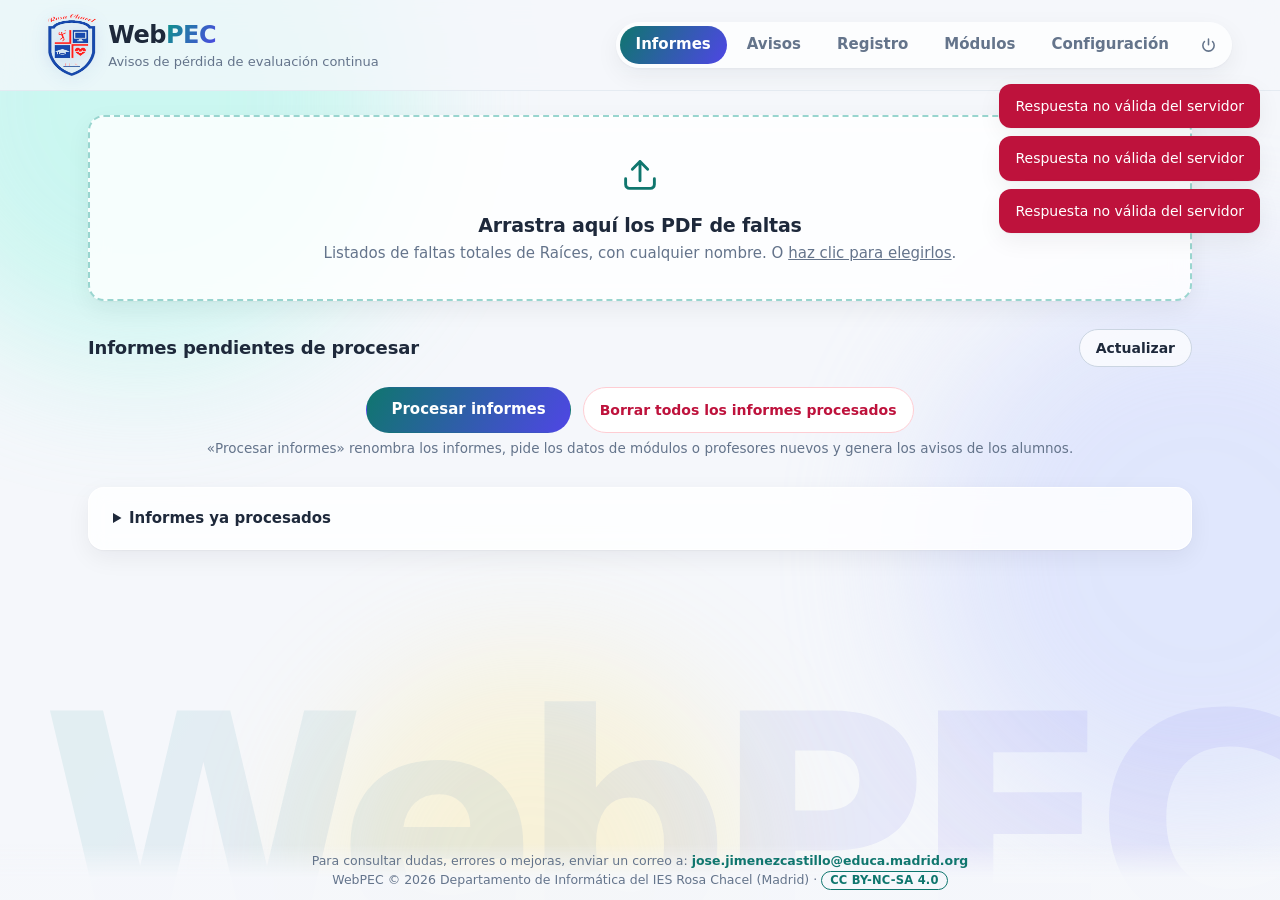
==== web/index.html @ 966b1769 "WebPEC 3.00: datos en DATOS/ con migración, anular avisos, instalador y licencia - Datos separados d" ====
<!doctype html>
<html lang="es">
<head>
  <meta charset="utf-8">
  <meta name="viewport" content="width=device-width, initial-scale=1">
  <title>WebPEC</title>
  <link rel="icon" href="/web/favicon.png" type="image/png">
  <link rel="stylesheet" href="/web/estilo.css">
</head>
<body>
  <div class="fondo" aria-hidden="true">
    <div class="mancha m1"></div>
    <div class="mancha m2"></div>
    <div class="mancha m3"></div>
    <div class="marca-agua">WebPEC</div>
  </div>

  <header class="cabecera">
    <div class="marca">
      <img src="/web/escudo.png" alt="Escudo del IES Rosa Chacel" class="logo">
      <div>
        <h1>Web<span>PEC</span> <small class="version" id="version"></small></h1>
        <p id="subtitulo">Avisos de pérdida de evaluación continua</p>
      </div>
    </div>
    <nav class="pestanas" role="tablist">
      <button class="pestana activa" data-vista="informes">Informes</button>
      <button class="pestana" data-vista="avisos">Avisos <span class="contador" id="contador-avisos"></span></button>
      <button class="pestana" data-vista="registro">Registro</button>
      <button class="pestana" data-vista="modulos">Módulos</button>
      <button class="pestana" data-vista="config">Configuración</button>
      <button class="pestana apagar" id="boton-cerrar" title="Cerrar WebPEC" aria-label="Cerrar WebPEC">
        <svg viewBox="0 0 24 24" aria-hidden="true"><path d="M12 3v8M6.3 6.3a8 8 0 1 0 11.4 0" fill="none" stroke="currentColor" stroke-width="2.2" stroke-linecap="round"/></svg>
      </button>
    </nav>
  </header>

  <main>
    <!-- ======================================================= INFORMES -->
    <section class="vista activa" id="vista-informes">
      <div class="tarjeta zona-subida" id="zona-subida" tabindex="0">
        <input type="file" id="selector" accept=".pdf,application/pdf" multiple hidden>
        <svg viewBox="0 0 48 48" class="icono-subida" aria-hidden="true">
          <path d="M24 31V11m0 0-8 8m8-8 8 8" fill="none" stroke="currentColor" stroke-width="3" stroke-linecap="round" stroke-linejoin="round"/>
          <path d="M9 29v6a4 4 0 0 0 4 4h22a4 4 0 0 0 4-4v-6" fill="none" stroke="currentColor" stroke-width="3" stroke-linecap="round"/>
        </svg>
        <h2>Arrastra aquí los PDF de faltas</h2>
        <p>Listados de faltas totales de Raíces, con cualquier nombre. O <u>haz clic para elegirlos</u>.</p>
      </div>

      <div class="titulo-seccion">
        <h2>Informes pendientes de procesar</h2>
        <button class="boton suave" id="recargar-informes">Actualizar</button>
      </div>
      <div id="lista-informes"></div>

      <div class="botonera">
        <button class="boton principal grande" id="boton-procesar">Procesar informes</button>
        <button class="boton peligro-suave" id="boton-borrar-procesados">Borrar todos los informes procesados</button>
      </div>
      <p class="nota centrada">«Procesar informes» renombra los informes, pide los datos de módulos o profesores
        nuevos y genera los avisos de los alumnos.</p>

      <div id="resultado-proceso"></div>

      <details class="tarjeta plegable">
        <summary>Informes ya procesados</summary>
        <div id="lista-procesados"></div>
      </details>
    </section>

    <!-- ========================================================= AVISOS -->
    <section class="vista" id="vista-avisos">
      <div class="titulo-seccion">
        <div class="interruptor" role="tablist">
          <button class="activo" data-carpeta="pendientes">Pendientes de entregar</button>
          <button data-carpeta="realizados">Entregados</button>
          <button data-carpeta="anulados">Anulados</button>
        </div>
        <div class="filtros">
          <select id="filtro-profesor"><option value="">Todos los profesores</option></select>
          <select id="filtro-tipo">
            <option value="">Todos los tipos</option>
            <option value="AVISO_PEC">Aviso 7,5 %</option>
            <option value="PEC">Pérdida 15 %</option>
          </select>
          <input type="search" id="filtro-texto" placeholder="Buscar alumno, grupo, módulo…">
          <button class="boton peligro-suave" id="boton-borrar-avisos">Borrar avisos…</button>
        </div>
      </div>

      <p class="nota ayuda" id="ayuda-avisos">Marca las casillas de los avisos para <b>imprimirlos</b>, descargarlos en ZIP
        o <b>marcarlos como entregados</b> (botones en la barra inferior), o usa «Entregado» en cada fila.
        La entrega al alumnado la haces tú, en persona o por correo: WebPEC solo lleva la cuenta.</p>
      <div class="tarjeta sin-relleno">
        <table class="tabla" id="tabla-avisos">
          <thead>
            <tr>
              <th class="col-check"><input type="checkbox" id="marcar-todos" aria-label="Marcar todos"></th>
              <th>Tipo</th><th>Alumno/a</th><th>Grupo</th><th>Módulo</th><th class="num">FI</th>
              <th>Informe</th><th>Profesor/a</th><th></th>
            </tr>
          </thead>
          <tbody></tbody>
        </table>
        <div class="vacio oculto" id="avisos-vacio"></div>
      </div>

      <div class="barra-seleccion oculto" id="barra-seleccion">
        <span id="texto-seleccion"></span>
        <div class="acciones">
          <button class="boton principal" id="accion-imprimir">Imprimir</button>
          <button class="boton" id="accion-zip">Descargar ZIP</button>
          <button class="boton" id="accion-mover"></button>
          <button class="boton peligro" id="accion-anular">Anular…</button>
        </div>
      </div>
    </section>

    <!-- ======================================================= REGISTRO -->
    <section class="vista" id="vista-registro">
      <div class="titulo-seccion">
        <h2>Registro de avisos emitidos</h2>
        <div class="filtros">
          <input type="search" id="filtro-registro" placeholder="Buscar…">
          <button class="boton peligro-suave" id="boton-vaciar-registro">Vaciar registro</button>
        </div>
      </div>
      <p class="nota">Cada aviso queda anotado aquí y no se vuelve a generar. Si un aviso se emitió por error,
        <b>anúlalo</b>: queda tachado en el registro y, si procede, el siguiente informe lo volverá a generar.</p>
      <div class="tarjeta sin-relleno">
        <table class="tabla" id="tabla-registro">
          <thead>
            <tr><th>Informe</th><th>Tipo</th><th>Alumno/a</th><th>Grupo</th><th>Módulo</th>
                <th class="num">FI</th><th class="num">Umbral</th><th>Profesor/a</th><th>Generado</th><th></th></tr>
          </thead>
          <tbody></tbody>
        </table>
      </div>
    </section>

    <!-- ======================================================== MÓDULOS -->
    <section class="vista" id="vista-modulos">
      <div class="titulo-seccion">
        <h2>Módulos</h2>
        <button class="boton peligro-suave" id="boton-vaciar-modulos">Borrar todos los módulos y profesores</button>
      </div>
      <p class="nota">Los umbrales son el 7,5 % y el 15 % de las horas lectivas totales. Los módulos nuevos se
        registran solos al subir su primer informe. Las siglas de un módulo con avisos no se pueden cambiar.</p>
      <div class="tarjeta sin-relleno">
        <table class="tabla" id="tabla-modulos">
          <thead>
            <tr><th>Unidad</th><th>Siglas</th><th>Módulo (en el informe)</th><th>Nombre en los avisos</th>
                <th class="num">Horas</th><th class="num">7,5 %</th><th class="num">15 %</th><th></th></tr>
          </thead>
          <tbody></tbody>
        </table>
      </div>

      <div class="titulo-seccion"><h2>Profesorado</h2></div>
      <p class="nota">Raíces escribe los nombres sin tildes: aquí se indica cómo deben aparecer en la firma.</p>
      <div class="tarjeta sin-relleno">
        <table class="tabla" id="tabla-profesores">
          <thead><tr><th>En el informe</th><th>Nombre para la firma</th><th></th></tr></thead>
          <tbody></tbody>
        </table>
      </div>
    </section>

    <!-- ================================================== CONFIGURACIÓN -->
    <section class="vista" id="vista-config">
      <form class="tarjeta formulario" id="form-config">
        <h2>Centro</h2>
        <div class="rejilla">
          <label>Centro<input name="centro"></label>
          <label>Localidad (para «En …, a …»)<input name="localidad"></label>
          <label>Jefatura de Estudios<input name="jefatura_estudios"></label>
          <label>Dirección<input name="direccion"></label>
        </div>

        <h2>Documentos</h2>
        <div class="rejilla">
          <label>Fecha en los nombres de fichero
            <select name="formato_fecha_fichero">
              <option value="AAAAMMDD">AAAAMMDD (20261026_…) — se ordenan por fecha</option>
              <option value="DDMMAAAA">DDMMAAAA (26102026_…)</option>
            </select>
          </label>
          <label>Conversión a PDF
            <select name="conversor_pdf">
              <option value="auto">Automática</option>
              <option value="libreoffice">LibreOffice</option>
              <option value="word">Microsoft Word</option>
              <option value="ninguno">Ninguna (dejar en .docx)</option>
            </select>
            <small id="conversor-detectado"></small>
          </label>
        </div>

        <h2>Aplicación</h2>
        <div class="rejilla">
          <label>Puerto<input name="puerto" inputmode="numeric"></label>
          <label>Acceso desde otros ordenadores
            <select name="acceso_red">
              <option value="no">No, solo desde este ordenador</option>
              <option value="si">Sí, desde la red del centro</option>
            </select>
            <small>El puerto y el acceso en red se aplican al volver a arrancar WebPEC.</small>
          </label>
        </div>
        <p class="nota" id="carpeta-datos"></p>
        <div class="pie-formulario"><button class="boton principal" type="submit">Guardar configuración</button></div>
      </form>
    </section>
  </main>

  <footer class="pie" id="pie">
    <p>Para consultar dudas, errores o mejoras, enviar un correo a:
      <a href="mailto:jose.jimenezcastillo@educa.madrid.org">jose.jimenezcastillo@educa.madrid.org</a></p>
    <p>WebPEC © 2026 Departamento de Informática del IES Rosa Chacel (Madrid) ·
      <a class="licencia" href="https://creativecommons.org/licenses/by-nc-sa/4.0/deed.es" target="_blank" rel="license noopener"
         title="Libre uso, copia y modificación citando al autor, sin fines comerciales y compartiendo igual">
        <span class="cc">CC BY-NC-SA 4.0</span></a></p>
  </footer>

  <div class="modal oculto" id="modal" role="dialog" aria-modal="true">
    <div class="caja-modal">
      <h3 id="modal-titulo"></h3>
      <div id="modal-texto"></div>
      <div class="acciones-modal" id="modal-acciones"></div>
    </div>
  </div>
  <div class="avisos-flotantes" id="tostadas"></div>
  <iframe id="marco-impresion" class="oculto" title="Impresión"></iframe>

  <script src="/web/app.js"></script>
</body>
</html>
---- web/estilo.css ----
:root {
  --fondo: #f5f7fb;
  --texto: #1e293b;
  --suave: #64748b;
  --linea: #e2e8f0;
  --tarjeta: rgba(255, 255, 255, .82);
  --principal: #0f766e;
  --principal-2: #4f46e5;
  --principal-claro: #ccfbf1;
  --aviso: #b45309;
  --aviso-fondo: #fef3c7;
  --perdida: #be123c;
  --perdida-fondo: #ffe4e6;
  --ok: #047857;
  --ok-fondo: #d1fae5;
  --info-fondo: #e0e7ff;
  --radio: 16px;
  --sombra: 0 1px 2px rgba(15, 23, 42, .04), 0 8px 24px rgba(15, 23, 42, .06);
  --letra: "Segoe UI", system-ui, -apple-system, "Helvetica Neue", Arial, sans-serif;
}

* { box-sizing: border-box; }
html, body { margin: 0; }
body {
  font-family: var(--letra);
  color: var(--texto);
  background: var(--fondo);
  font-size: 15px;
  line-height: 1.45;
  min-height: 100vh;
}
button, input, select { font: inherit; color: inherit; }
.oculto { display: none !important; }

/* ------------------------------------------------------------- fondo --- */
.fondo { position: fixed; inset: 0; z-index: -1; overflow: hidden; pointer-events: none; }
.mancha { position: absolute; border-radius: 50%; filter: blur(70px); opacity: .45; }
.m1 { width: 520px; height: 520px; background: #99f6e4; top: -160px; left: -120px; }
.m2 { width: 560px; height: 560px; background: #c7d2fe; top: 30%; right: -200px; }
.m3 { width: 420px; height: 420px; background: #fde68a; bottom: -180px; left: 25%; opacity: .3; }
.marca-agua {
  position: absolute;
  right: -1vw;
  bottom: -5.5vw;
  font-size: 23vw;
  font-weight: 900;
  letter-spacing: -.06em;
  line-height: 1;
  background: linear-gradient(120deg, #0d9488, #4f46e5 70%);
  -webkit-background-clip: text;
  background-clip: text;
  color: transparent;
  opacity: .08;
  user-select: none;
  white-space: nowrap;
}

/* --------------------------------------------------------- cabecera --- */
.cabecera {
  position: sticky; top: 0; z-index: 10;
  display: flex; align-items: center; justify-content: space-between; gap: 24px; flex-wrap: wrap;
  padding: 14px clamp(16px, 4vw, 48px);
  background: rgba(245, 247, 251, .75);
  backdrop-filter: blur(14px);
  border-bottom: 1px solid rgba(226, 232, 240, .8);
}
.marca { display: flex; align-items: center; gap: 12px; }
.logo { height: 62px; width: auto; filter: drop-shadow(0 3px 8px rgba(30, 64, 175, .18)); }
.marca h1 { margin: 0; font-size: 24px; letter-spacing: -.02em; font-weight: 800; }
.marca h1 span {
  background: linear-gradient(120deg, #0d9488, #4f46e5);
  -webkit-background-clip: text; background-clip: text; color: transparent;
}
.marca p { margin: 0; color: var(--suave); font-size: 13px; }

.pestanas { display: flex; gap: 4px; background: rgba(255, 255, 255, .7); padding: 4px; border-radius: 999px;
  box-shadow: var(--sombra); flex-wrap: wrap; }
.pestana { border: 0; background: none; padding: 8px 16px; border-radius: 999px; cursor: pointer;
  color: var(--suave); font-weight: 600; transition: background .15s, color .15s; }
.pestana:hover { color: var(--texto); }
.pestana.activa { background: linear-gradient(120deg, var(--principal), var(--principal-2)); color: #fff; }
.contador { display: inline-block; min-width: 20px; padding: 0 6px; margin-left: 4px; border-radius: 999px;
  background: var(--perdida); color: #fff; font-size: 12px; line-height: 20px; text-align: center; }
.contador:empty { display: none; }

/* ------------------------------------------------------------- vistas --- */
main { max-width: 1200px; margin: 0 auto; padding: 24px clamp(16px, 4vw, 48px) 160px; }
.vista { display: none; animation: aparecer .25s ease; }
.vista.activa { display: block; }
@keyframes aparecer { from { opacity: 0; transform: translateY(6px); } to { opacity: 1; transform: none; } }

.tarjeta {
  background: var(--tarjeta);
  backdrop-filter: blur(10px);
  border: 1px solid rgba(255, 255, 255, .9);
  border-radius: var(--radio);
  box-shadow: var(--sombra);
  padding: 20px 24px;
  margin-bottom: 16px;
}
.tarjeta.sin-relleno { padding: 0; overflow-x: auto; }
.titulo-seccion { display: flex; align-items: center; justify-content: space-between; gap: 12px;
  flex-wrap: wrap; margin: 28px 0 12px; }
.titulo-seccion h2, h2 { margin: 0; font-size: 18px; letter-spacing: -.01em; }
.nota { color: var(--suave); font-size: 13.5px; margin: -4px 0 12px; }
.vacio { text-align: center; color: var(--suave); padding: 40px 16px; }

/* -------------------------------------------------------------- subida --- */
.zona-subida { text-align: center; padding: 34px 24px; cursor: pointer; border: 2px dashed #99d5cf;
  transition: border-color .15s, background .15s, transform .15s; }
.zona-subida:hover, .zona-subida:focus { border-color: var(--principal); outline: none; }
.zona-subida.encima { border-color: var(--principal-2); background: rgba(224, 231, 255, .7); transform: scale(1.01); }
.zona-subida h2 { margin: 8px 0 4px; font-size: 19px; }
.zona-subida p { margin: 0; color: var(--suave); }
.icono-subida { width: 46px; height: 46px; color: var(--principal); }

/* ------------------------------------------------------------ informes --- */
.informe { padding: 18px 22px; }
.informe-cabecera { display: flex; justify-content: space-between; gap: 12px; align-items: flex-start; flex-wrap: wrap; }
.informe h3 { margin: 0; font-size: 16.5px; }
.informe .meta { color: var(--suave); font-size: 13.5px; margin-top: 2px; }
.informe .meta b { color: var(--texto); font-weight: 600; }
.informe-acciones { display: flex; gap: 6px; align-items: center; }
.formulario-dato { margin-top: 14px; padding: 14px 16px; border-radius: 12px; background: var(--aviso-fondo);
  border: 1px solid #fcd34d; }
.formulario-dato p { margin: 0 0 10px; font-size: 14px; }
.formulario-dato .fila { display: flex; gap: 10px; flex-wrap: wrap; align-items: flex-end; }
.formulario-dato label { display: flex; flex-direction: column; font-size: 12.5px; font-weight: 600; color: #78350f; gap: 4px; }
.formulario-dato input { min-width: 90px; }
.formulario-dato .ancho { flex: 1; min-width: 220px; }
.formulario-dato .ancho input { width: 100%; }
.alumnos { width: 100%; border-collapse: collapse; margin-top: 12px; font-size: 14px; }
.alumnos td { padding: 6px 8px; border-top: 1px solid var(--linea); }
.alumnos td.num { text-align: right; width: 60px; font-variant-numeric: tabular-nums; }
.alumnos tr.nada td { color: var(--suave); }
.sin-avisos { margin: 12px 0 0; color: var(--suave); font-size: 14px; }
.umbrales { font-size: 13px; color: var(--suave); }

.barra-procesar, .barra-seleccion {
  position: fixed; left: 50%; bottom: 66px; transform: translateX(-50%); z-index: 20;
  display: flex; align-items: center; gap: 20px; flex-wrap: wrap; justify-content: center;
  padding: 12px 14px 12px 22px; border-radius: 999px;
  background: rgba(15, 23, 42, .92); color: #fff; box-shadow: 0 12px 40px rgba(15, 23, 42, .3);
  max-width: calc(100vw - 32px);
  animation: subir .2s ease;
}
@keyframes subir { from { transform: translate(-50%, 20px); opacity: 0; } }
.barra-seleccion .acciones { display: flex; gap: 6px; flex-wrap: wrap; }
.barra-seleccion .boton:not(.principal):not(.peligro) { background: rgba(255, 255, 255, .12); color: #fff; border-color: transparent; }

.resultado { border-left: 5px solid var(--ok); }
.resultado h3 { margin: 0 0 6px; }
.resultado ul { margin: 8px 0 0; padding-left: 20px; }

details.plegable { margin-top: 28px; }
details.plegable summary { cursor: pointer; font-weight: 700; }
.lista-simple { list-style: none; margin: 12px 0 0; padding: 0; columns: 2 320px; }
.lista-simple li { padding: 4px 0; font-size: 14px; break-inside: avoid; }
.lista-simple a { color: var(--principal); text-decoration: none; }
.lista-simple a:hover { text-decoration: underline; }
.lista-simple small { color: var(--suave); }

/* ------------------------------------------------------------- tablas --- */
.tabla { width: 100%; border-collapse: collapse; font-size: 14px; }
.tabla th { text-align: left; font-size: 12px; text-transform: uppercase; letter-spacing: .04em; color: var(--suave);
  padding: 12px 12px; border-bottom: 1px solid var(--linea); white-space: nowrap; background: rgba(248, 250, 252, .8); }
.tabla td { padding: 10px 12px; border-bottom: 1px solid var(--linea); vertical-align: middle; }
.tabla tbody tr:last-child td { border-bottom: 0; }
.tabla tbody tr:hover { background: rgba(240, 253, 250, .6); }
.tabla tr.marcada { background: rgba(224, 231, 255, .55); }
.tabla .num { text-align: right; font-variant-numeric: tabular-nums; }
.tabla .col-check { width: 36px; }
.tabla input[type=text], .tabla input:not([type]) { width: 100%; min-width: 60px; }
.tabla .acciones-fila { white-space: nowrap; text-align: right; }
.tabla .secundario { color: var(--suave); font-size: 13px; }

/* ------------------------------------------------------- formularios --- */
input, select {
  border: 1px solid #cbd5e1; border-radius: 10px; padding: 8px 11px; background: #fff;
  transition: border-color .15s, box-shadow .15s;
}
input:focus, select:focus { outline: none; border-color: var(--principal); box-shadow: 0 0 0 3px rgba(13, 148, 136, .18); }
.filtros { display: flex; gap: 8px; flex-wrap: wrap; }
.filtros input[type=search] { min-width: 240px; }
.formulario h2 { margin: 8px 0 14px; font-size: 16px; }
.formulario h2:not(:first-child) { margin-top: 28px; }
.rejilla { display: grid; grid-template-columns: repeat(auto-fit, minmax(280px, 1fr)); gap: 14px 20px; }
.rejilla label { display: flex; flex-direction: column; gap: 6px; font-size: 13px; font-weight: 600; color: #334155; }
.rejilla small { font-weight: 400; color: var(--suave); }
.pie-formulario { margin-top: 24px; display: flex; justify-content: flex-end; }

/* ------------------------------------------------------------ botones --- */
.boton {
  border: 1px solid #cbd5e1; background: #fff; border-radius: 999px; padding: 8px 16px; cursor: pointer;
  font-weight: 600; font-size: 14px; white-space: nowrap; transition: transform .1s, box-shadow .15s, background .15s;
}
.boton:hover { box-shadow: 0 2px 8px rgba(15, 23, 42, .1); }
.boton:active { transform: scale(.97); }
.boton:disabled { opacity: .5; cursor: default; box-shadow: none; transform: none; }
.boton.principal { background: linear-gradient(120deg, var(--principal), var(--principal-2)); color: #fff; border-color: transparent; }
.boton.peligro { background: var(--perdida); color: #fff; border-color: transparent; }
.boton.suave { background: rgba(255, 255, 255, .7); }
.boton.grande { padding: 11px 24px; font-size: 15px; }
.boton.icono { padding: 6px 10px; font-size: 13px; }
.enlace { background: none; border: 0; color: var(--principal); cursor: pointer; font-weight: 600; padding: 4px 6px; text-decoration: none; font-size: 13.5px; }
.enlace:hover { text-decoration: underline; }
.enlace.peligro { color: var(--perdida); }

.interruptor { display: inline-flex; background: rgba(255, 255, 255, .7); border-radius: 999px; padding: 4px; box-shadow: var(--sombra); }
.interruptor button { border: 0; background: none; padding: 7px 16px; border-radius: 999px; cursor: pointer; font-weight: 600; color: var(--suave); }
.interruptor button.activo { background: #0f172a; color: #fff; }

/* ------------------------------------------------------------ etiquetas --- */
.chip { display: inline-block; padding: 2px 10px; border-radius: 999px; font-size: 12px; font-weight: 700; white-space: nowrap; }
.chip.aviso { background: var(--aviso-fondo); color: var(--aviso); }
.chip.perdida { background: var(--perdida-fondo); color: var(--perdida); }
.chip.ok { background: var(--ok-fondo); color: var(--ok); }
.chip.info { background: var(--info-fondo); color: #3730a3; }
.chip.gris { background: #f1f5f9; color: var(--suave); }
.chip.error { background: var(--perdida-fondo); color: var(--perdida); }

/* ------------------------------------------------------------- modal --- */
.modal { position: fixed; inset: 0; z-index: 50; display: grid; place-items: center; padding: 16px;
  background: rgba(15, 23, 42, .45); backdrop-filter: blur(3px); animation: aparecer .15s ease; }
.caja-modal { background: #fff; border-radius: 20px; padding: 26px 28px; width: min(520px, 100%);
  box-shadow: 0 30px 80px rgba(15, 23, 42, .35); }
.caja-modal h3 { margin: 0 0 10px; font-size: 19px; }
.caja-modal p { margin: 6px 0; color: #334155; }
.acciones-modal { display: flex; justify-content: flex-end; gap: 8px; margin-top: 22px; flex-wrap: wrap; }

.avisos-flotantes { position: fixed; top: 84px; right: 20px; z-index: 60; display: flex; flex-direction: column; gap: 8px; }
.tostada { background: #0f172a; color: #fff; padding: 12px 16px; border-radius: 12px; box-shadow: var(--sombra);
  max-width: 380px; font-size: 14px; animation: aparecer .2s ease; }
.tostada.error { background: var(--perdida); }
.tostada.ok { background: var(--ok); }

.pie {
  position: fixed; left: 0; right: 0; bottom: 0; z-index: 5;
  text-align: center; color: var(--suave); font-size: 12.5px; line-height: 1.5;
  padding: 8px 16px 10px;
  background: linear-gradient(to top, rgba(245, 247, 251, .95) 40%, rgba(245, 247, 251, 0));
}
.pie p { margin: 0; }
.pie a { color: var(--principal); font-weight: 600; text-decoration: none; }
.pie a:hover { text-decoration: underline; }

.pestana.apagar { padding: 8px 11px; display: inline-flex; align-items: center; }
.pestana.apagar svg { width: 17px; height: 17px; }
.pestana.apagar:hover { color: var(--perdida); background: var(--perdida-fondo); }
.cerrado { min-height: 100vh; display: grid; place-content: center; text-align: center; gap: 4px; }
.cerrado img { height: 110px; width: auto; margin: 0 auto 12px; }
.cerrado h1 { margin: 0; font-size: 26px; }
.cerrado p { margin: 0; color: var(--suave); }

.cargando { color: var(--suave); padding: 16px 4px; }

@media (max-width: 720px) {
  .cabecera { position: static; }
  .barra-procesar, .barra-seleccion { border-radius: 18px; bottom: 76px; }
  .pie { font-size: 11.5px; }
  .filtros input[type=search] { min-width: 0; flex: 1; }
}

/* Los campos no heredan la negrita de su etiqueta */
label input, label select { font-weight: 400; color: var(--texto); }

/* ------------------------------------------------------------ v2.00 --- */
.version { font-size: 12px; font-weight: 600; color: var(--suave); letter-spacing: 0;
  background: rgba(255, 255, 255, .8); border: 1px solid var(--linea); border-radius: 999px; padding: 1px 8px;
  vertical-align: middle; -webkit-text-fill-color: var(--suave); }
.version:empty { display: none; }
.botonera { display: flex; justify-content: center; gap: 12px; flex-wrap: wrap; margin: 20px 0 6px; }
.centrada { text-align: center; margin-top: 6px; }
.boton.peligro-suave { background: #fff; color: var(--perdida); border-color: #fecdd3; }
.boton.peligro-suave:hover { background: var(--perdida-fondo); }
.pendiente { display: flex; justify-content: space-between; align-items: center; gap: 12px; flex-wrap: wrap;
  padding: 14px 20px; margin-bottom: 10px; }
.pendiente h3 { margin: 0; font-size: 15px; }
.pendiente .meta { color: var(--suave); font-size: 13.5px; }
.pendiente .flecha { color: var(--principal); font-weight: 600; font-size: 13px; }
.etiquetas { display: flex; gap: 6px; flex-wrap: wrap; align-items: center; }
.resultado h4 { margin: 18px 0 2px; font-size: 15px; }
.resultado h4 small { font-weight: 400; color: var(--suave); }
.faltan { border-left: 5px solid #f59e0b; }
.faltan h3 { margin: 0 0 4px; }
.sin-procesar { border-left: 5px solid var(--perdida); }
.sin-procesar ul { margin: 6px 0 0; padding-left: 20px; }
.peligro-texto { color: var(--perdida); font-weight: 600; }

/* Confirmación de entrega */
.nota.ayuda { margin: 0 0 12px; }
.lista-modal { margin: 10px 0; padding-left: 20px; max-height: 180px; overflow: auto; font-size: 14px; overflow-wrap: anywhere; }
.lista-modal .secundario { color: var(--suave); }
.casilla-confirmar { display: flex; gap: 10px; align-items: flex-start; font-weight: 600; margin-top: 14px;
  padding: 10px 12px; border-radius: 10px; background: rgba(0, 0, 0, .04); cursor: pointer; }
.casilla-confirmar input { margin-top: 3px; width: 18px; height: 18px; flex: none; }

/* ------------------------------------------------------------ v3.00 --- */
/* Anulación de avisos */
.campo-motivo { display: block; font-weight: 600; margin-top: 14px; }
.campo-motivo textarea { display: block; width: 100%; box-sizing: border-box; margin-top: 6px; min-height: 70px;
  padding: 8px 10px; border: 1px solid var(--linea); border-radius: 10px; font: inherit; font-weight: 400;
  color: var(--texto); resize: vertical; }
.chip.anulado { background: #f1f5f9; color: #475569; text-decoration: line-through; }
.tabla tr.anulada td { color: var(--suave); }
.tachado { text-decoration: line-through; }
.motivo { display: block; font-size: 12.5px; color: var(--suave); }

/* Licencia */
.pie a.licencia { text-decoration: none; }
.cc { display: inline-block; padding: 0 8px; border: 1.5px solid currentColor; border-radius: 999px;
  font-size: 11.5px; font-weight: 700; letter-spacing: .02em; }
.cerrado .licencia-cierre { margin-top: 22px; font-size: 13px; line-height: 1.6; }
.cerrado .licencia-cierre a { color: var(--principal); font-weight: 600; text-decoration: none; }
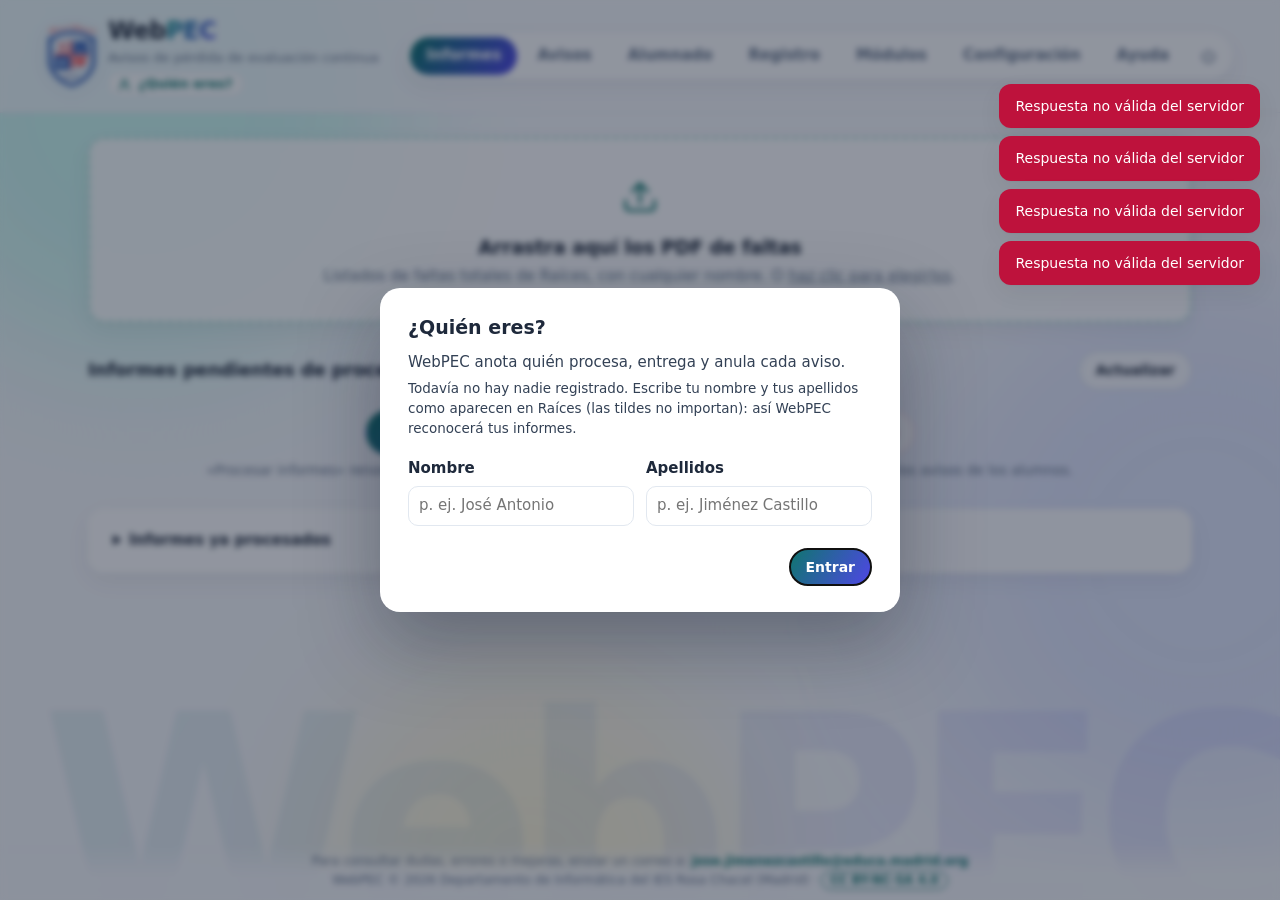
==== commit 9aca93d9: "WebPEC 3.10: instalador que actualiza, autoría, alumnado, correos, copia de datos y ayuda - Instalad" ====
--- a/web/index.html
+++ b/web/index.html
@@ -21,14 +21,19 @@
       <div>
         <h1>Web<span>PEC</span> <small class="version" id="version"></small></h1>
         <p id="subtitulo">Avisos de pérdida de evaluación continua</p>
+        <button class="usuario-actual" id="boton-usuario" title="Quién está usando WebPEC (clic para cambiar)">
+          <svg viewBox="0 0 24 24" aria-hidden="true"><circle cx="12" cy="8" r="4" fill="none" stroke="currentColor" stroke-width="2"/><path d="M4 21c0-4.4 3.6-7 8-7s8 2.6 8 7" fill="none" stroke="currentColor" stroke-width="2" stroke-linecap="round"/></svg>
+          <span id="nombre-usuario">¿Quién eres?</span></button>
       </div>
     </div>
     <nav class="pestanas" role="tablist">
       <button class="pestana activa" data-vista="informes">Informes</button>
       <button class="pestana" data-vista="avisos">Avisos <span class="contador" id="contador-avisos"></span></button>
+      <button class="pestana" data-vista="alumnado">Alumnado</button>
       <button class="pestana" data-vista="registro">Registro</button>
       <button class="pestana" data-vista="modulos">Módulos</button>
       <button class="pestana" data-vista="config">Configuración</button>
+      <a class="pestana" href="/ayuda" target="_blank" title="Manual de usuario (se abre en otra pestaña)">Ayuda</a>
       <button class="pestana apagar" id="boton-cerrar" title="Cerrar WebPEC" aria-label="Cerrar WebPEC">
         <svg viewBox="0 0 24 24" aria-hidden="true"><path d="M12 3v8M6.3 6.3a8 8 0 1 0 11.4 0" fill="none" stroke="currentColor" stroke-width="2.2" stroke-linecap="round"/></svg>
       </button>
@@ -117,6 +122,38 @@
       </div>
     </section>
 
+    <!-- ======================================================= ALUMNADO -->
+    <section class="vista" id="vista-alumnado">
+      <div class="titulo-seccion">
+        <h2>Situación del alumnado</h2>
+        <div class="filtros">
+          <select id="filtro-al-grupo"><option value="">Todos los grupos</option></select>
+          <select id="filtro-al-modulo"><option value="">Todos los módulos</option></select>
+          <select id="filtro-al-profesor"><option value="">Todos los profesores</option></select>
+          <select id="filtro-al-estado">
+            <option value="">Todas las situaciones</option>
+            <option value="sin_avisos">Sin avisos</option>
+            <option value="supera">Supera el 7,5 % sin aviso</option>
+            <option value="aviso">Aviso del 7,5 %</option>
+            <option value="perdida">Pérdida del 15 %</option>
+          </select>
+          <input type="search" id="filtro-al-texto" placeholder="Buscar alumno/a…">
+          <button class="boton suave" id="boton-importar-correos">Importar correos…</button>
+          <input type="file" id="selector-correos" accept=".csv,.xlsx,.txt" hidden>
+        </div>
+      </div>
+      <p class="nota" id="nota-alumnado">Cada alumno/a de cada módulo según el último informe procesado que se conserva.</p>
+      <div class="tarjeta sin-relleno">
+        <table class="tabla" id="tabla-alumnado">
+          <thead>
+            <tr><th>Alumno/a</th><th>Grupo</th><th>Módulo</th><th class="num">FI</th><th class="num">% horas</th>
+              <th class="num">7,5 %</th><th class="num">15 %</th><th>Situación</th><th>Informe</th><th>Profesor/a</th></tr>
+          </thead>
+          <tbody></tbody>
+        </table>
+      </div>
+    </section>
+
     <!-- ======================================================= REGISTRO -->
     <section class="vista" id="vista-registro">
       <div class="titulo-seccion">
@@ -137,6 +174,13 @@
           <tbody></tbody>
         </table>
       </div>
+      <details class="tarjeta plegable" id="plegable-actividad">
+        <summary>Actividad: quién ha hecho qué</summary>
+        <table class="tabla" id="tabla-actividad">
+          <thead><tr><th>Fecha</th><th>Profesor/a</th><th>Acción</th><th>Detalle</th></tr></thead>
+          <tbody></tbody>
+        </table>
+      </details>
     </section>
 
     <!-- ======================================================== MÓDULOS -->
@@ -157,8 +201,10 @@
         </table>
       </div>
 
-      <div class="titulo-seccion"><h2>Profesorado</h2></div>
-      <p class="nota">Raíces escribe los nombres sin tildes: aquí se indica cómo deben aparecer en la firma.</p>
+      <div class="titulo-seccion"><h2>Profesorado</h2>
+        <button class="boton suave" id="boton-nuevo-profesor">Añadir profesor/a…</button></div>
+      <p class="nota">Raíces escribe los nombres sin tildes: aquí se indica cómo deben aparecer en la firma.
+        Un profesor/a nuevo puede añadirse antes de que llegue su primer informe.</p>
       <div class="tarjeta sin-relleno">
         <table class="tabla" id="tabla-profesores">
           <thead><tr><th>En el informe</th><th>Nombre para la firma</th><th></th></tr></thead>
@@ -211,6 +257,16 @@
         <p class="nota" id="carpeta-datos"></p>
         <div class="pie-formulario"><button class="boton principal" type="submit">Guardar configuración</button></div>
       </form>
+      <div class="tarjeta formulario">
+        <h2>Copia de los datos</h2>
+        <p class="nota">Todos los datos (registro, módulos, profesorado, informes, avisos, correos y actividad) en un
+          solo ZIP: para guardar una copia o para llevarlos a otro ordenador.</p>
+        <div class="botonera izquierda">
+          <button class="boton principal" id="boton-exportar">Exportar datos (ZIP)</button>
+          <button class="boton peligro-suave" id="boton-importar">Importar datos…</button>
+          <input type="file" id="selector-datos" accept=".zip" hidden>
+        </div>
+      </div>
     </section>
   </main>
 
--- a/web/estilo.css
+++ b/web/estilo.css
@@ -312,3 +312,19 @@
   font-size: 11.5px; font-weight: 700; letter-spacing: .02em; }
 .cerrado .licencia-cierre { margin-top: 22px; font-size: 13px; line-height: 1.6; }
 .cerrado .licencia-cierre a { color: var(--principal); font-weight: 600; text-decoration: none; }
+
+/* ------------------------------------------------------------ v3.10 --- */
+.usuario-actual { display: inline-flex; align-items: center; gap: 6px; margin-top: 4px; padding: 2px 10px 2px 8px;
+  border: 1px solid var(--linea); border-radius: 999px; background: rgba(255, 255, 255, .8); color: var(--principal);
+  font: inherit; font-size: 13px; font-weight: 600; cursor: pointer; }
+.usuario-actual:hover { background: #fff; }
+.usuario-actual svg { width: 15px; height: 15px; }
+.campo-motivo input, .campo-motivo select { display: block; width: 100%; box-sizing: border-box; margin-top: 6px;
+  padding: 8px 10px; border: 1px solid var(--linea); border-radius: 10px; font: inherit; font-weight: 400; }
+.fila-campos { display: flex; gap: 12px; flex-wrap: wrap; }
+.fila-campos > * { flex: 1 1 180px; }
+.botonera.izquierda { justify-content: flex-start; }
+.tarjeta.formulario + .tarjeta.formulario { margin-top: 20px; }
+#plegable-actividad { margin-top: 20px; }
+#plegable-actividad .tabla { margin-top: 12px; }
+a.pestana { text-decoration: none; display: inline-flex; align-items: center; }
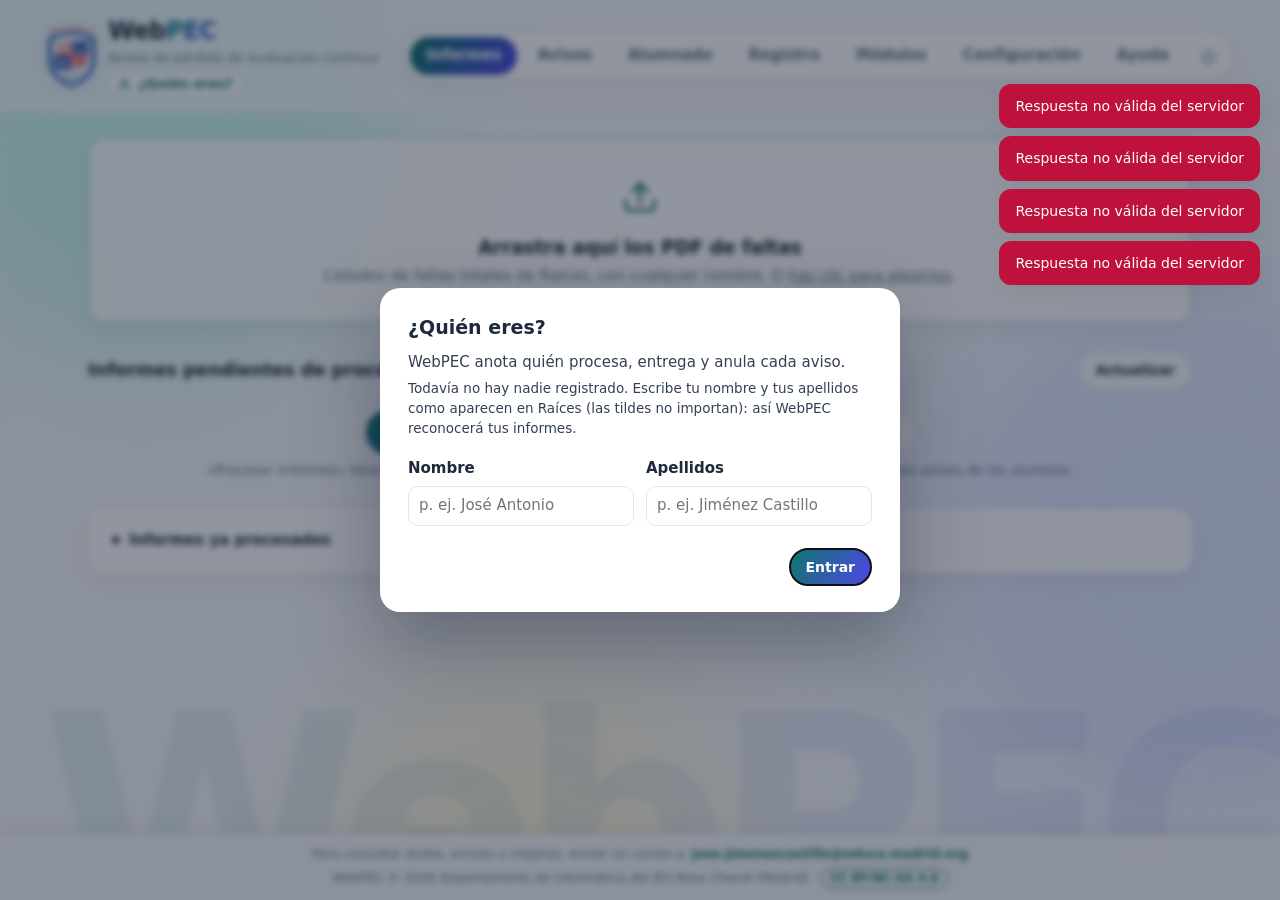
==== commit 2378b499: "3.30: informe para la sesión de evaluación (por grupo, para imprimir/PDF o Excel) Co-Authored-By: Cl" ====
--- a/web/index.html
+++ b/web/index.html
@@ -116,6 +116,7 @@
         <div class="acciones">
           <button class="boton principal" id="accion-imprimir">Imprimir</button>
           <button class="boton" id="accion-zip">Descargar ZIP</button>
+          <button class="boton" id="accion-correo">Enviar por correo</button>
           <button class="boton" id="accion-mover"></button>
           <button class="boton peligro" id="accion-anular">Anular…</button>
         </div>
@@ -138,6 +139,7 @@
             <option value="perdida">Pérdida del 15 %</option>
           </select>
           <input type="search" id="filtro-al-texto" placeholder="Buscar alumno/a…">
+          <button class="boton principal" id="boton-evaluacion">Informe para la evaluación…</button>
           <button class="boton suave" id="boton-importar-correos">Importar correos…</button>
           <input type="file" id="selector-correos" accept=".csv,.xlsx,.txt" hidden>
         </div>
@@ -147,11 +149,22 @@
         <table class="tabla" id="tabla-alumnado">
           <thead>
             <tr><th>Alumno/a</th><th>Grupo</th><th>Módulo</th><th class="num">FI</th><th class="num">% horas</th>
-              <th class="num">7,5 %</th><th class="num">15 %</th><th>Situación</th><th>Informe</th><th>Profesor/a</th></tr>
+              <th class="num">7,5 %</th><th class="num">15 %</th><th>Situación</th><th>Informe</th><th>Profesor/a</th><th></th></tr>
           </thead>
           <tbody></tbody>
         </table>
       </div>
+      <details class="plegable" id="plegable-bajas">
+        <summary>Alumnado dado de baja (<span id="contador-bajas">0</span>)</summary>
+        <p class="nota">En esos módulos no aparecen en la lista ni reciben avisos nuevos aunque sigan en los informes de
+          Raíces. Sus avisos ya generados se conservan. «Recuperar» deshace una baja dada por error.</p>
+        <div class="tarjeta sin-relleno">
+          <table class="tabla" id="tabla-bajas">
+            <thead><tr><th>Alumno/a</th><th>Grupo</th><th>Módulo</th><th>Baja</th><th>Motivo</th><th></th></tr></thead>
+            <tbody></tbody>
+          </table>
+        </div>
+      </details>
     </section>
 
     <!-- ======================================================= REGISTRO -->
@@ -241,6 +254,14 @@
             </select>
             <small id="conversor-detectado"></small>
           </label>
+          <label>Enviar por correo con
+            <select name="programa_correo">
+              <option value="auto">Automático (Thunderbird si está instalado)</option>
+              <option value="thunderbird">Thunderbird</option>
+              <option value="eml">Fichero .eml (para cualquier programa de correo)</option>
+            </select>
+            <small id="correo-detectado"></small>
+          </label>
         </div>
 
         <h2>Aplicación</h2>
--- a/web/estilo.css
+++ b/web/estilo.css
@@ -137,15 +137,16 @@
 .umbrales { font-size: 13px; color: var(--suave); }
 
 .barra-procesar, .barra-seleccion {
-  position: fixed; left: 50%; bottom: 66px; transform: translateX(-50%); z-index: 20;
-  display: flex; align-items: center; gap: 20px; flex-wrap: wrap; justify-content: center;
-  padding: 12px 14px 12px 22px; border-radius: 999px;
+  /* Centrada con márgenes automáticos (no con left: 50%, que le deja solo media pantalla y parte los botones) */
+  position: fixed; left: 0; right: 0; bottom: 84px; margin: 0 auto; z-index: 20;
+  width: max-content; max-width: calc(100vw - 32px); box-sizing: border-box;
+  display: flex; align-items: center; gap: 8px 18px; flex-wrap: wrap; justify-content: center;
+  padding: 10px 12px 10px 22px; border-radius: 28px;
   background: rgba(15, 23, 42, .92); color: #fff; box-shadow: 0 12px 40px rgba(15, 23, 42, .3);
-  max-width: calc(100vw - 32px);
   animation: subir .2s ease;
 }
-@keyframes subir { from { transform: translate(-50%, 20px); opacity: 0; } }
-.barra-seleccion .acciones { display: flex; gap: 6px; flex-wrap: wrap; }
+@keyframes subir { from { transform: translateY(20px); opacity: 0; } }
+.barra-seleccion .acciones { display: flex; gap: 6px; flex-wrap: wrap; justify-content: center; }
 .barra-seleccion .boton:not(.principal):not(.peligro) { background: rgba(255, 255, 255, .12); color: #fff; border-color: transparent; }
 
 .resultado { border-left: 5px solid var(--ok); }
@@ -172,6 +173,11 @@
 .tabla .col-check { width: 36px; }
 .tabla input[type=text], .tabla input:not([type]) { width: 100%; min-width: 60px; }
 .tabla .acciones-fila { white-space: nowrap; text-align: right; }
+.tabla .acciones-fila.apiladas button { display: block; margin-left: auto; }
+#tabla-alumnado td, #tabla-alumnado th { padding-left: 8px; padding-right: 8px; }
+.lista-modulos { margin: 12px 0 4px; display: grid; gap: 6px; }
+.casilla-modulo { display: flex; gap: 8px; align-items: baseline; font-size: 14px; }
+.casilla-modulo input { flex: none; }
 .tabla .secundario { color: var(--suave); font-size: 13px; }
 
 /* ------------------------------------------------------- formularios --- */
@@ -236,11 +242,14 @@
 
 .pie {
   position: fixed; left: 0; right: 0; bottom: 0; z-index: 5;
-  text-align: center; color: var(--suave); font-size: 12.5px; line-height: 1.5;
-  padding: 8px 16px 10px;
-  background: linear-gradient(to top, rgba(245, 247, 251, .95) 40%, rgba(245, 247, 251, 0));
+  text-align: center; color: var(--suave); font-size: 12.5px; line-height: 1.6;
+  padding: 9px 16px 11px;
+  /* Fondo opaco con línea superior: el listado pasa por detrás sin mezclarse con el texto */
+  background: rgba(245, 247, 251, .97); border-top: 1px solid var(--linea);
+  box-shadow: 0 -6px 18px rgba(15, 23, 42, .05);
 }
 .pie p { margin: 0; }
+.pie p + p { margin-top: 4px; }
 .pie a { color: var(--principal); font-weight: 600; text-decoration: none; }
 .pie a:hover { text-decoration: underline; }
 
@@ -256,7 +265,7 @@
 
 @media (max-width: 720px) {
   .cabecera { position: static; }
-  .barra-procesar, .barra-seleccion { border-radius: 18px; bottom: 76px; }
+  .barra-procesar, .barra-seleccion { border-radius: 18px; bottom: 92px; padding: 10px 12px; }
   .pie { font-size: 11.5px; }
   .filtros input[type=search] { min-width: 0; flex: 1; }
 }
@@ -308,9 +317,11 @@
 
 /* Licencia */
 .pie a.licencia { text-decoration: none; }
-.cc { display: inline-block; padding: 0 8px; border: 1.5px solid currentColor; border-radius: 999px;
+.cc { display: inline-block; padding: 1px 8px; line-height: 1.5; border: 1.5px solid currentColor; border-radius: 999px;
   font-size: 11.5px; font-weight: 700; letter-spacing: .02em; }
-.cerrado .licencia-cierre { margin-top: 22px; font-size: 13px; line-height: 1.6; }
+.cerrado .licencia-cierre { margin-top: 26px; font-size: 13px; line-height: 1.6; max-width: 640px; }
+.cerrado .licencia-cierre + .licencia-cierre { margin-top: 10px; }
+.cerrado .licencia-cierre .cc { margin-right: 6px; }
 .cerrado .licencia-cierre a { color: var(--principal); font-weight: 600; text-decoration: none; }
 
 /* ------------------------------------------------------------ v3.10 --- */
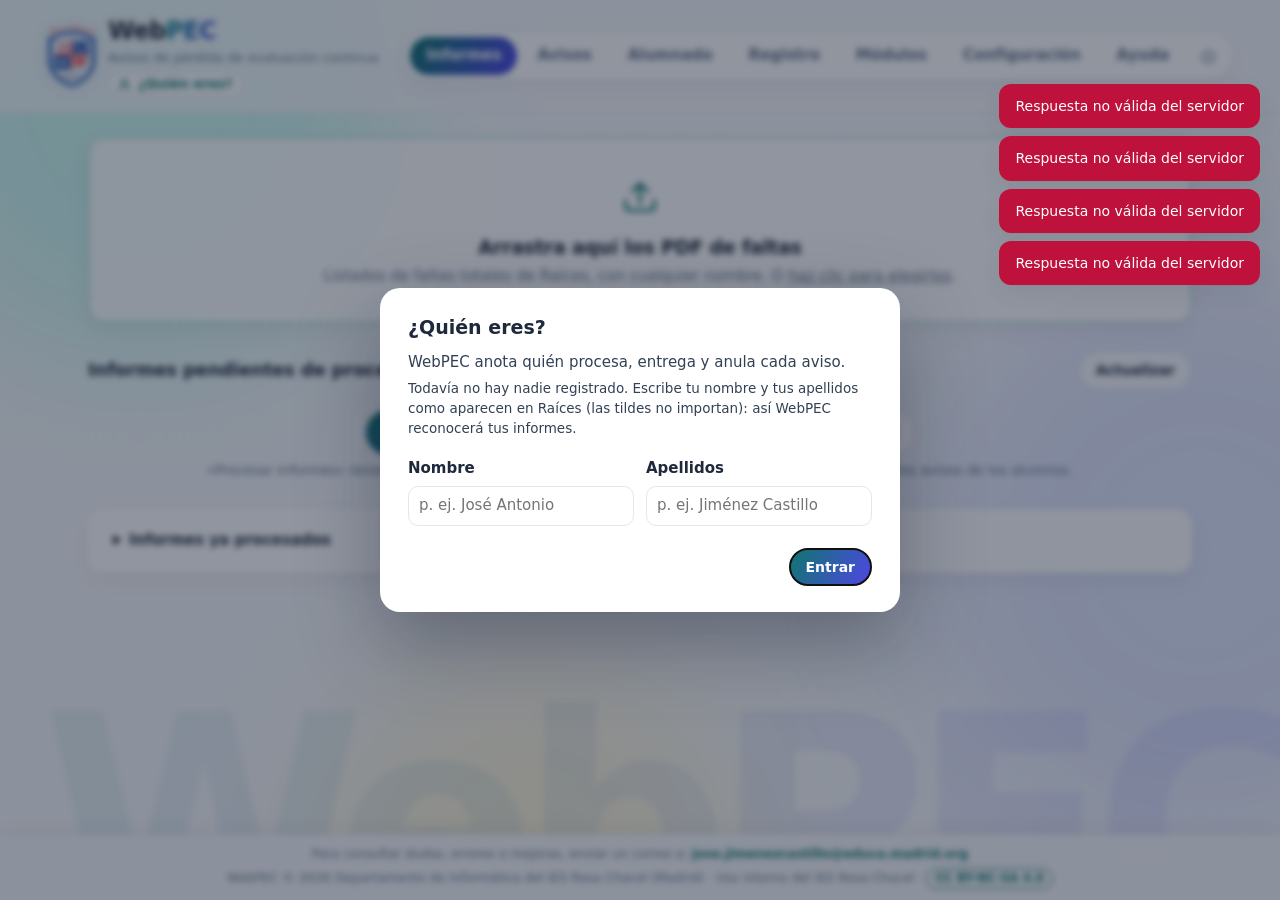
==== commit 11cecb22: "3.40: faltas justificadas por módulo con simulación, aviso de versión nueva y «Actualizar ahora» - C" ====
--- a/web/index.html
+++ b/web/index.html
@@ -40,6 +40,8 @@
     </nav>
   </header>
 
+  <div class="aviso-version oculto" id="aviso-version" role="status"></div>
+
   <main>
     <!-- ======================================================= INFORMES -->
     <section class="vista activa" id="vista-informes">
@@ -90,6 +92,8 @@
             <option value="PEC">Pérdida 15 %</option>
           </select>
           <input type="search" id="filtro-texto" placeholder="Buscar alumno, grupo, módulo…">
+          <label class="casilla-simular" title="Ver qué avisos saldrían si cada módulo contara las faltas con el otro criterio (no genera nada)">
+            <input type="checkbox" id="simular-criterio"> Simular con el otro criterio</label>
           <button class="boton peligro-suave" id="boton-borrar-avisos">Borrar avisos…</button>
         </div>
       </div>
@@ -97,12 +101,13 @@
       <p class="nota ayuda" id="ayuda-avisos">Marca las casillas de los avisos para <b>imprimirlos</b>, descargarlos en ZIP
         o <b>marcarlos como entregados</b> (botones en la barra inferior), o usa «Entregado» en cada fila.
         La entrega al alumnado la haces tú, en persona o por correo: WebPEC solo lleva la cuenta.</p>
-      <div class="tarjeta sin-relleno">
+      <div id="panel-simulacion" class="oculto"></div>
+      <div class="tarjeta sin-relleno" id="tarjeta-avisos">
         <table class="tabla" id="tabla-avisos">
           <thead>
             <tr>
               <th class="col-check"><input type="checkbox" id="marcar-todos" aria-label="Marcar todos"></th>
-              <th>Tipo</th><th>Alumno/a</th><th>Grupo</th><th>Módulo</th><th class="num">FI</th>
+              <th>Tipo</th><th>Alumno/a</th><th>Grupo</th><th>Módulo</th><th class="num" title="Faltas injustificadas (FI) y justificadas (FJ) con las que se generó">Faltas</th>
               <th>Informe</th><th>Profesor/a</th><th></th>
             </tr>
           </thead>
@@ -148,7 +153,9 @@
       <div class="tarjeta sin-relleno">
         <table class="tabla" id="tabla-alumnado">
           <thead>
-            <tr><th>Alumno/a</th><th>Grupo</th><th>Módulo</th><th class="num">FI</th><th class="num">% horas</th>
+            <tr><th>Alumno/a</th><th>Grupo</th><th>Módulo</th><th class="num" title="Faltas injustificadas">FI</th>
+              <th class="num" title="Faltas justificadas (entre paréntesis si en ese módulo no cuentan)">FJ</th>
+              <th class="num" title="Faltas que cuentan, según el criterio del módulo, en % de sus horas">% horas</th>
               <th class="num">7,5 %</th><th class="num">15 %</th><th>Situación</th><th>Informe</th><th>Profesor/a</th><th></th></tr>
           </thead>
           <tbody></tbody>
@@ -182,7 +189,7 @@
         <table class="tabla" id="tabla-registro">
           <thead>
             <tr><th>Informe</th><th>Tipo</th><th>Alumno/a</th><th>Grupo</th><th>Módulo</th>
-                <th class="num">FI</th><th class="num">Umbral</th><th>Profesor/a</th><th>Generado</th><th></th></tr>
+                <th class="num">FI</th><th class="num">FJ</th><th class="num">Umbral</th><th>Profesor/a</th><th>Generado</th><th></th></tr>
           </thead>
           <tbody></tbody>
         </table>
@@ -203,12 +210,15 @@
         <button class="boton peligro-suave" id="boton-vaciar-modulos">Borrar todos los módulos y profesores</button>
       </div>
       <p class="nota">Los umbrales son el 7,5 % y el 15 % de las horas lectivas totales. Los módulos nuevos se
-        registran solos al subir su primer informe. Las siglas de un módulo con avisos no se pueden cambiar.</p>
+        registran solos al subir su primer informe. Las siglas de un módulo con avisos no se pueden cambiar.
+        <b>Faltas que cuentan</b>: la normativa suma las injustificadas y las justificadas (FI + FJ); cada módulo puede
+        contar solo las injustificadas (FI). Antes de cambiarlo, «Simular con el otro criterio» (pestaña Avisos) muestra
+        qué saldría.</p>
       <div class="tarjeta sin-relleno">
         <table class="tabla" id="tabla-modulos">
           <thead>
             <tr><th>Unidad</th><th>Siglas</th><th>Módulo (en el informe)</th><th>Nombre en los avisos</th>
-                <th class="num">Horas</th><th class="num">7,5 %</th><th class="num">15 %</th><th></th></tr>
+                <th class="num">Horas</th><th class="num">7,5 %</th><th class="num">15 %</th><th title="Injustificadas (FI) o injustificadas + justificadas (FI + FJ)">Faltas</th><th></th></tr>
           </thead>
           <tbody></tbody>
         </table>
@@ -274,6 +284,14 @@
             </select>
             <small>El puerto y el acceso en red se aplican al volver a arrancar WebPEC.</small>
           </label>
+          <label>Buscar versiones nuevas al abrir
+            <select name="buscar_actualizaciones">
+              <option value="si">Sí (consulta GitHub; no envía ningún dato)</option>
+              <option value="no">No</option>
+            </select>
+            <small id="estado-version"></small>
+          </label>
+          <div class="campo-boton"><button class="boton suave" type="button" id="boton-comprobar-version">Comprobar ahora</button></div>
         </div>
         <p class="nota" id="carpeta-datos"></p>
         <div class="pie-formulario"><button class="boton principal" type="submit">Guardar configuración</button></div>
@@ -294,7 +312,7 @@
   <footer class="pie" id="pie">
     <p>Para consultar dudas, errores o mejoras, enviar un correo a:
       <a href="mailto:jose.jimenezcastillo@educa.madrid.org">jose.jimenezcastillo@educa.madrid.org</a></p>
-    <p>WebPEC © 2026 Departamento de Informática del IES Rosa Chacel (Madrid) ·
+    <p>WebPEC © 2026 Departamento de Informática del IES Rosa Chacel (Madrid) · Uso interno del IES Rosa Chacel ·
       <a class="licencia" href="https://creativecommons.org/licenses/by-nc-sa/4.0/deed.es" target="_blank" rel="license noopener"
          title="Libre uso, copia y modificación citando al autor, sin fines comerciales y compartiendo igual">
         <span class="cc">CC BY-NC-SA 4.0</span></a></p>
--- a/web/estilo.css
+++ b/web/estilo.css
@@ -339,3 +339,31 @@
 #plegable-actividad { margin-top: 20px; }
 #plegable-actividad .tabla { margin-top: 12px; }
 a.pestana { text-decoration: none; display: inline-flex; align-items: center; }
+
+/* ---------------------------------------------- criterio de faltas (3.40) --- */
+.fj-no-cuenta { color: var(--suave); font-weight: 400; }
+.casilla-simular { display: inline-flex; align-items: center; gap: 6px; font-size: 14px; padding: 0 6px;
+  white-space: nowrap; cursor: pointer; }
+.simulacion-modulo { margin-bottom: 16px; }
+.simulacion-modulo h3 { margin: 0 0 2px; font-size: 16px; }
+.simulacion-modulo h3 small { font-weight: 400; color: var(--suave); }
+.simulacion-modulo .resumen-sim { margin: 6px 0 10px; }
+.simulacion-modulo .resumen-sim b { color: var(--perdida); }
+.simulacion-modulo table { margin-top: 6px; }
+.simulacion-modulo tr.cambia { background: var(--info-fondo); }
+.simulacion-modulo .cabeza-sim { display: flex; justify-content: space-between; gap: 12px; flex-wrap: wrap; align-items: flex-start; }
+.simulacion-intro { margin: 0 0 12px; }
+.tabla select.criterio { max-width: 210px; }
+.campo-boton { display: flex; align-items: flex-end; }
+
+/* -------------------------------------------- aviso de versión nueva (3.40) --- */
+.aviso-version { max-width: calc(1200px - 2 * clamp(16px, 4vw, 48px)); margin: 12px auto 0; padding: 10px 16px; border-radius: 12px;
+  background: var(--principal-claro); color: #134e4a; display: flex; gap: 10px 16px; align-items: center;
+  flex-wrap: wrap; box-shadow: var(--sombra); }
+.aviso-version .acciones { display: flex; gap: 8px; flex-wrap: wrap; margin-left: auto; }
+.aviso-version a { color: inherit; font-weight: 600; }
+@media (max-width: 1200px) { .aviso-version { margin-left: clamp(16px, 4vw, 48px); margin-right: clamp(16px, 4vw, 48px); } }
+.actualizando { position: fixed; inset: 0; background: rgba(245, 247, 251, .94); display: flex; align-items: center;
+  justify-content: center; z-index: 50; text-align: center; padding: 16px; }
+.actualizando .caja { max-width: 520px; }
+.actualizando h2 { margin: 0 0 8px; }
